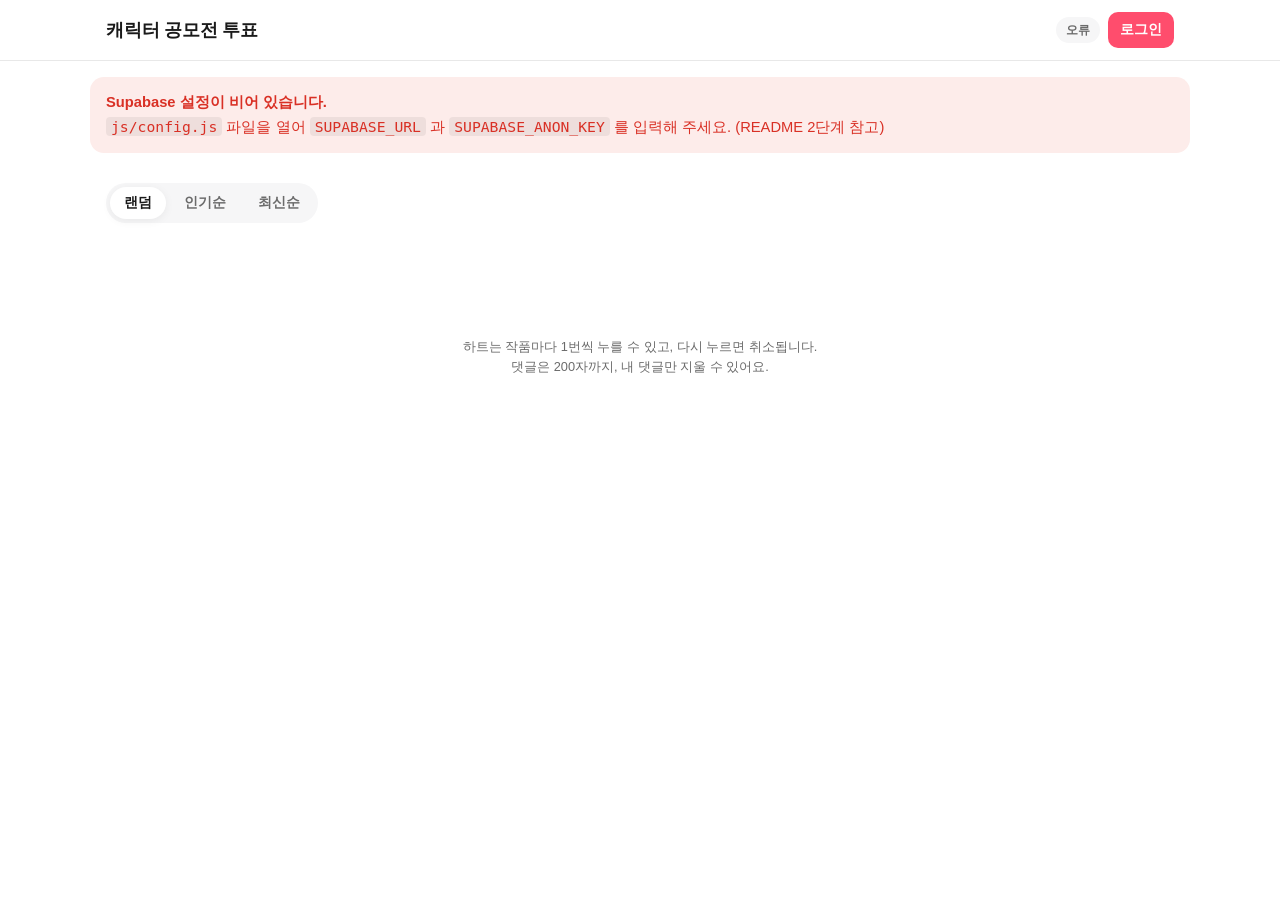
==== index.html @ 4acedfe7 "file upload v1.0" ====
<!DOCTYPE html>
<html lang="ko">
<head>
  <meta charset="UTF-8" />
  <meta name="viewport" content="width=device-width, initial-scale=1.0" />
  <title>캐릭터 공모전 투표</title>
  <meta name="description" content="학생들이 만든 캐릭터 작품을 보고 하트와 댓글로 투표하세요." />
  <meta name="robots" content="noindex" /> <!-- 검색엔진 노출 방지 (교내용) -->
  <link rel="stylesheet" href="css/style.css" />
</head>
<body>

  <!-- ===================== 상단 헤더 ===================== -->
  <header class="header">
    <div class="header__inner">
      <h1 class="header__title" id="siteTitle">캐릭터 공모전 투표</h1>
      <div class="header__right">
        <!-- 투표 상태 배지: JS가 "투표 중" / "마감" 으로 바꿔줌 -->
        <span class="badge" id="voteBadge">불러오는 중…</span>

        <!-- 로그인 전: 로그인 버튼 -->
        <button class="btn btn--primary btn--small" id="loginBtn">로그인</button>

        <!-- 로그인 후: 이름 + 로그아웃 (처음엔 숨김) -->
        <div class="user-chip hidden" id="userChip">
          <strong id="userName"></strong>
          <button class="btn btn--ghost btn--small" id="logoutBtn">로그아웃</button>
        </div>
      </div>
    </div>
  </header>

  <!-- 설정 누락 등 심각한 오류 안내 (처음엔 숨김) -->
  <div class="alert hidden" id="fatalAlert"></div>

  <!-- 교사가 설정한 안내문 (내용이 없으면 자동으로 숨겨짐) -->
  <div class="notice" id="notice"></div>

  <!-- ===================== 본문 ===================== -->
  <main class="container">

    <!-- 정렬 탭 + 작품 수 -->
    <div class="toolbar">
      <div class="tabs" role="tablist" aria-label="정렬">
        <button class="tab is-active" data-sort="random" role="tab">랜덤</button>
        <button class="tab" data-sort="popular" role="tab">인기순</button>
        <button class="tab" data-sort="newest" role="tab">최신순</button>
      </div>
      <span class="toolbar__count" id="artworkCount"></span>
    </div>

    <!-- 갤러리: JS가 카드들을 채워 넣음 -->
    <section class="grid" id="gallery" aria-live="polite">
      <!-- 로딩 중 스켈레톤 -->
      <div class="skeleton"></div><div class="skeleton"></div>
      <div class="skeleton"></div><div class="skeleton"></div>
    </section>

    <!-- 빈 목록 / 오류 상태 (JS가 토글) -->
    <div class="state hidden" id="galleryState"></div>
  </main>

  <footer class="footer">
    하트는 작품마다 1번씩 누를 수 있고, 다시 누르면 취소됩니다.<br />
    댓글은 200자까지, 내 댓글만 지울 수 있어요.
  </footer>

  <!-- ===================== 로그인 모달 ===================== -->
  <div class="modal hidden" id="loginModal" role="dialog" aria-modal="true" aria-labelledby="loginTitle">
    <div class="modal__panel modal__panel--login">
      <form class="login" id="loginForm" novalidate>
        <button type="button" class="modal__close" data-close="loginModal" aria-label="닫기">✕</button>
        <h2 class="login__title" id="loginTitle">투표 참여 로그인</h2>
        <p class="login__sub">참가 명단에 등록된 학생만 참여할 수 있어요.</p>

        <div class="field">
          <label for="school">학교</label>
          <select id="school" required>
            <option value="">학교를 선택하세요</option>
            <!-- JS가 list_schools() 결과로 채움 -->
          </select>
        </div>

        <div class="field">
          <label for="studentNo">학번</label>
          <input id="studentNo" type="text" inputmode="numeric" autocomplete="off"
                 placeholder="예: 10203 (1학년 2반 3번)" required />
        </div>

        <div class="field">
          <label for="studentName">이름</label>
          <input id="studentName" type="text" autocomplete="off" placeholder="예: 홍길동" required />
        </div>

        <!-- 개인정보 수집·이용 동의 -->
        <div class="consent">
          <label>
            <input type="checkbox" id="consent" />
            <span>개인정보 수집·이용에 동의합니다. (필수)</span>
          </label>
          <details>
            <summary>수집 항목·목적·보유 기간 보기</summary>
            <ul>
              <li><b>수집 항목</b>: 학교명, 학번, 이름</li>
              <li><b>이용 목적</b>: 공모전 참가자 확인, 중복 투표 방지, 결과 집계</li>
              <li><b>보유 기간</b>: 공모전 종료 후 결과 발표가 끝나면 지체 없이 파기</li>
              <li>동의하지 않으면 투표에 참여할 수 없으며, 작품 감상은 가능합니다.</li>
            </ul>
          </details>
        </div>

        <p class="form-error" id="loginError" role="alert"></p>

        <button type="submit" class="btn btn--primary btn--block" id="loginSubmit">참여하기</button>
      </form>
    </div>
  </div>

  <!-- ===================== 작품 상세 모달 ===================== -->
  <div class="modal hidden" id="detailModal" role="dialog" aria-modal="true" aria-labelledby="detailTitle">
    <div class="modal__panel">
      <div class="detail">
        <button type="button" class="modal__close" data-close="detailModal" aria-label="닫기">✕</button>

        <!-- 왼쪽(모바일은 위): 큰 이미지 -->
        <div class="detail__image">
          <img id="detailImage" src="" alt="" />
        </div>

        <!-- 오른쪽(모바일은 아래): 내용 + 하트 + 댓글 -->
        <div class="detail__body">
          <h2 class="detail__title" id="detailTitle"></h2>
          <div class="detail__author" id="detailAuthor"></div>
          <p class="detail__desc" id="detailDesc"></p>

          <div class="detail__actions">
            <button class="heart heart--big" id="detailHeart" type="button" aria-label="좋아요">
              <svg viewBox="0 0 24 24" aria-hidden="true">
                <path d="M12 21s-7.5-4.6-9.6-9.1C1 8.6 2.6 5 6.3 5c2 0 3.3 1.1 4.1 2.3L12 9l1.6-1.7C14.4 6.1 15.7 5 17.7 5c3.7 0 5.3 3.6 3.9 6.9C19.5 16.4 12 21 12 21z"/>
              </svg>
              <span id="detailLikeCount">0</span>
            </button>
            <span class="detail__hint" id="detailHint"></span>
          </div>

          <!-- 댓글 -->
          <section class="comments">
            <h3 class="comments__title">댓글 <span id="detailCommentCount">0</span></h3>
            <ul class="comment-list" id="commentList">
              <li class="state">댓글을 불러오는 중…</li>
            </ul>

            <form class="comment-form" id="commentForm">
              <textarea id="commentBody" maxlength="200" rows="3"
                        placeholder="작품에 대한 응원이나 감상을 남겨 주세요 (200자)"></textarea>
              <div class="comment-form__foot">
                <span class="char-count" id="charCount">0 / 200</span>
                <button type="submit" class="btn btn--primary btn--small" id="commentSubmit">댓글 남기기</button>
              </div>
            </form>
          </section>
        </div>
      </div>
    </div>
  </div>

  <!-- 짧은 알림 메시지 -->
  <div class="toast" id="toast" role="status"></div>

  <!-- ===================== 스크립트 ===================== -->
  <!-- 1) supabase-js v2 (CDN). 전역 변수 `supabase` 로 로드됨 -->
  <script src="https://cdn.jsdelivr.net/npm/@supabase/supabase-js@2"></script>
  <!-- 2) 연결 설정 (URL, anon key) -->
  <script src="js/config.js"></script>
  <!-- 3) 학생 화면 로직 -->
  <script src="js/app.js"></script>
</body>
</html>
---- css/style.css ----
/* =====================================================================
   학교 캐릭터 공모전 투표 사이트 - 공통 스타일
   ---------------------------------------------------------------------
   원칙
     - 모바일 우선: 기본은 1열, 화면이 넓어지면 2~4열로 늘어남
     - 흰 배경 + 포인트 컬러 1개(--accent, 하트 색)
     - 큰 이미지, 큰 하트 버튼, 짧은 애니메이션
   ===================================================================== */

/* ---------- 색상·크기 변수 ---------- */
:root {
  --accent: #ff4d6d;          /* 포인트 컬러 (하트, 버튼) */
  --accent-soft: #ffe3e9;     /* 포인트 컬러의 연한 배경 */
  --text: #1a1a1a;            /* 기본 글자색 */
  --text-sub: #6b6b6b;        /* 보조 글자색 */
  --line: #e8e8e8;            /* 구분선 */
  --bg: #ffffff;              /* 배경 */
  --bg-soft: #f6f6f7;         /* 연한 회색 배경 (입력창 등) */
  --danger: #d93025;          /* 오류 */
  --radius: 14px;             /* 모서리 둥글기 */
  --shadow: 0 2px 10px rgba(0, 0, 0, 0.06);
  --max-width: 1100px;
}

/* ---------- 기본 초기화 ---------- */
* { box-sizing: border-box; }

html, body {
  margin: 0;
  padding: 0;
  background: var(--bg);
  color: var(--text);
  font-family: -apple-system, BlinkMacSystemFont, "Apple SD Gothic Neo", "Pretendard",
               "Noto Sans KR", "Malgun Gothic", sans-serif;
  line-height: 1.5;
  -webkit-text-size-adjust: 100%;
}

body.modal-open { overflow: hidden; } /* 모달이 열리면 뒷배경 스크롤 잠금 */

button {
  font: inherit;
  cursor: pointer;
  border: none;
  background: none;
  color: inherit;
  padding: 0;
}
button:disabled { cursor: not-allowed; opacity: 0.55; }

input, select, textarea {
  font: inherit;
  color: inherit;
}

img { display: block; max-width: 100%; }

.hidden { display: none !important; }
.sr-only {              /* 화면에는 숨기고 스크린리더에만 읽히는 텍스트 */
  position: absolute; width: 1px; height: 1px; padding: 0; margin: -1px;
  overflow: hidden; clip: rect(0,0,0,0); white-space: nowrap; border: 0;
}

/* ---------- 상단 헤더 ---------- */
.header {
  position: sticky;
  top: 0;
  z-index: 20;
  background: rgba(255, 255, 255, 0.92);
  backdrop-filter: blur(8px);
  border-bottom: 1px solid var(--line);
}
.header__inner {
  max-width: var(--max-width);
  margin: 0 auto;
  padding: 12px 16px;
  display: flex;
  align-items: center;
  justify-content: space-between;
  gap: 12px;
}
.header__title {
  font-size: 1.1rem;
  font-weight: 800;
  margin: 0;
  letter-spacing: -0.01em;
  white-space: nowrap;
  overflow: hidden;
  text-overflow: ellipsis;
}
.header__right { display: flex; align-items: center; gap: 8px; flex-shrink: 0; }

/* 투표 상태 배지 */
.badge {
  font-size: 0.75rem;
  font-weight: 700;
  padding: 4px 10px;
  border-radius: 999px;
  background: var(--bg-soft);
  color: var(--text-sub);
  white-space: nowrap;
}
.badge--open { background: var(--accent-soft); color: var(--accent); }

/* 사용자 칩 (로그인 후 이름 표시) */
.user-chip {
  display: flex;
  align-items: center;
  gap: 6px;
  font-size: 0.85rem;
  color: var(--text-sub);
}
.user-chip strong { color: var(--text); }

/* ---------- 공통 버튼 ---------- */
.btn {
  display: inline-flex;
  align-items: center;
  justify-content: center;
  gap: 6px;
  padding: 10px 16px;
  border-radius: 10px;
  font-weight: 700;
  font-size: 0.95rem;
  background: var(--bg-soft);
  color: var(--text);
  transition: transform 0.08s ease, background 0.15s ease;
  min-height: 44px;             /* 손가락으로 누르기 좋은 최소 높이 */
}
.btn:active { transform: scale(0.97); }
.btn--primary { background: var(--accent); color: #fff; }
.btn--ghost { background: transparent; color: var(--text-sub); padding: 8px 10px; }
.btn--small { min-height: 36px; padding: 6px 12px; font-size: 0.85rem; }
.btn--block { width: 100%; }

/* ---------- 안내문 / 알림 ---------- */
.notice {
  max-width: var(--max-width);
  margin: 12px auto 0;
  padding: 12px 16px;
  background: var(--accent-soft);
  color: #8a1c33;
  border-radius: var(--radius);
  font-size: 0.92rem;
}
.notice:empty { display: none; }

/* 상단 전체 오류(설정 누락 등) */
.alert {
  max-width: var(--max-width);
  margin: 16px auto;
  padding: 14px 16px;
  border-radius: var(--radius);
  background: #fdecea;
  color: var(--danger);
  font-size: 0.92rem;
  line-height: 1.6;
}
.alert code { background: rgba(0,0,0,0.06); padding: 1px 5px; border-radius: 4px; }

/* ---------- 본문 컨테이너 ---------- */
.container {
  max-width: var(--max-width);
  margin: 0 auto;
  padding: 0 16px 80px;
}

/* ---------- 정렬 탭 ---------- */
.toolbar {
  display: flex;
  align-items: center;
  justify-content: space-between;
  gap: 8px;
  padding: 14px 0 10px;
}
.toolbar__count { font-size: 0.85rem; color: var(--text-sub); }
.tabs { display: flex; gap: 4px; background: var(--bg-soft); padding: 4px; border-radius: 999px; }
.tab {
  padding: 6px 14px;
  border-radius: 999px;
  font-size: 0.85rem;
  font-weight: 700;
  color: var(--text-sub);
  transition: background 0.15s ease, color 0.15s ease;
}
.tab.is-active { background: #fff; color: var(--text); box-shadow: var(--shadow); }

/* ---------- 갤러리 그리드 ---------- */
.grid {
  display: grid;
  grid-template-columns: 1fr;          /* 모바일: 1열 */
  gap: 18px;
}
@media (min-width: 560px)  { .grid { grid-template-columns: repeat(2, 1fr); } }
@media (min-width: 900px)  { .grid { grid-template-columns: repeat(3, 1fr); gap: 22px; } }
@media (min-width: 1200px) { .grid { grid-template-columns: repeat(4, 1fr); } }

/* 작품 카드 */
.card {
  background: #fff;
  border: 1px solid var(--line);
  border-radius: var(--radius);
  overflow: hidden;
  display: flex;
  flex-direction: column;
  transition: transform 0.15s ease, box-shadow 0.15s ease;
}
.card:hover { transform: translateY(-2px); box-shadow: var(--shadow); }

.card__image-btn {
  position: relative;
  width: 100%;
  aspect-ratio: 1 / 1;            /* 정사각형 썸네일 */
  background: var(--bg-soft);
  overflow: hidden;
}
.card__image-btn img {
  width: 100%;
  height: 100%;
  object-fit: cover;              /* 카드에서는 꽉 채우고, 상세에서 원본 비율로 보여줌 */
  transition: transform 0.25s ease;
}
.card:hover .card__image-btn img { transform: scale(1.03); }

.card__body { padding: 12px 14px 14px; display: flex; flex-direction: column; gap: 6px; }
.card__title {
  margin: 0;
  font-size: 1rem;
  font-weight: 800;
  text-align: left;
  line-height: 1.35;
  display: -webkit-box;
  -webkit-line-clamp: 2;          /* 2줄 넘으면 ... */
  -webkit-box-orient: vertical;
  overflow: hidden;
}
.card__author { font-size: 0.8rem; color: var(--text-sub); }
.card__desc {
  margin: 0;
  font-size: 0.85rem;
  color: var(--text-sub);
  display: -webkit-box;
  -webkit-line-clamp: 2;
  -webkit-box-orient: vertical;
  overflow: hidden;
}
.card__actions {
  display: flex;
  align-items: center;
  justify-content: space-between;
  margin-top: 6px;
}
.comment-count {
  display: inline-flex;
  align-items: center;
  gap: 5px;
  font-size: 0.9rem;
  color: var(--text-sub);
  padding: 6px 10px;
  border-radius: 8px;
  min-height: 40px;
}
.comment-count:hover { background: var(--bg-soft); }

/* ---------- 하트(좋아요) 버튼 ---------- */
.heart {
  display: inline-flex;
  align-items: center;
  gap: 6px;
  padding: 6px 12px 6px 8px;
  border-radius: 999px;
  border: 1.5px solid var(--line);
  font-weight: 800;
  font-size: 1rem;
  color: var(--text-sub);
  min-height: 44px;
  transition: border-color 0.15s ease, color 0.15s ease, background 0.15s ease;
  user-select: none;
}
.heart svg { width: 26px; height: 26px; fill: none; stroke: currentColor; stroke-width: 2; transition: transform 0.15s ease; }
.heart:hover { border-color: var(--accent); color: var(--accent); }
.heart.is-liked { border-color: var(--accent); background: var(--accent-soft); color: var(--accent); }
.heart.is-liked svg { fill: var(--accent); stroke: var(--accent); }

/* 누를 때 짧은 "콩" 애니메이션 */
.heart.pop svg { animation: heart-pop 0.35s ease; }
@keyframes heart-pop {
  0%   { transform: scale(1); }
  40%  { transform: scale(1.4); }
  70%  { transform: scale(0.9); }
  100% { transform: scale(1); }
}

/* 상세 모달용 큰 하트 */
.heart--big { font-size: 1.15rem; padding: 10px 18px 10px 14px; min-height: 52px; }
.heart--big svg { width: 32px; height: 32px; }

/* ---------- 상태 표시 (로딩/빈 목록/오류) ---------- */
.state {
  text-align: center;
  padding: 60px 16px;
  color: var(--text-sub);
  font-size: 0.95rem;
}
.state--error { color: var(--danger); }
.spinner {
  width: 32px; height: 32px;
  margin: 0 auto 14px;
  border: 3px solid var(--line);
  border-top-color: var(--accent);
  border-radius: 50%;
  animation: spin 0.8s linear infinite;
}
@keyframes spin { to { transform: rotate(360deg); } }

/* 스켈레톤(로딩 중 회색 카드) */
.skeleton {
  border-radius: var(--radius);
  background: linear-gradient(90deg, #f0f0f0 25%, #f8f8f8 50%, #f0f0f0 75%);
  background-size: 200% 100%;
  animation: shimmer 1.2s infinite;
  aspect-ratio: 1 / 1.3;
}
@keyframes shimmer { to { background-position: -200% 0; } }

/* ---------- 모달 공통 ---------- */
.modal {
  position: fixed;
  inset: 0;
  z-index: 50;
  display: flex;
  align-items: flex-end;              /* 모바일: 아래에서 올라오는 시트 */
  justify-content: center;
  background: rgba(0, 0, 0, 0.55);
  animation: fade-in 0.15s ease;
}
@keyframes fade-in { from { opacity: 0; } to { opacity: 1; } }

.modal__panel {
  background: #fff;
  width: 100%;
  max-height: 94vh;
  border-radius: 20px 20px 0 0;
  overflow-y: auto;
  animation: slide-up 0.2s ease;
  -webkit-overflow-scrolling: touch;
}
@keyframes slide-up { from { transform: translateY(30px); opacity: 0; } to { transform: none; opacity: 1; } }

@media (min-width: 700px) {
  .modal { align-items: center; padding: 20px; }
  .modal__panel { max-width: 920px; border-radius: 20px; max-height: 90vh; }
}

.modal__close {
  position: absolute;
  top: 10px; right: 10px;
  width: 40px; height: 40px;
  border-radius: 50%;
  background: rgba(255,255,255,0.9);
  box-shadow: var(--shadow);
  font-size: 1.3rem;
  line-height: 1;
  z-index: 2;
}

/* ---------- 상세(작품 크게 보기) 모달 ---------- */
.detail { position: relative; }
.detail__image {
  background: #111;
  display: flex;
  align-items: center;
  justify-content: center;
  max-height: 60vh;
}
.detail__image img { max-height: 60vh; width: auto; max-width: 100%; object-fit: contain; }
.detail__body { padding: 18px 18px 24px; }
.detail__title { margin: 0 0 4px; font-size: 1.3rem; font-weight: 800; }
.detail__author { color: var(--text-sub); font-size: 0.9rem; margin-bottom: 10px; }
.detail__desc { white-space: pre-wrap; font-size: 0.97rem; margin: 0 0 16px; color: #333; }
.detail__actions {
  display: flex;
  align-items: center;
  gap: 12px;
  padding: 14px 0;
  border-top: 1px solid var(--line);
  border-bottom: 1px solid var(--line);
}
.detail__hint { font-size: 0.85rem; color: var(--text-sub); }

/* 데스크톱에서는 이미지 왼쪽, 내용 오른쪽 2단 */
@media (min-width: 700px) {
  .detail { display: grid; grid-template-columns: 1.1fr 1fr; }
  .detail__image, .detail__image img { max-height: 90vh; }
  .detail__image { min-height: 420px; }
  .detail__body { max-height: 90vh; overflow-y: auto; }
}

/* ---------- 댓글 ---------- */
.comments { margin-top: 16px; }
.comments__title { font-size: 1rem; font-weight: 800; margin: 0 0 10px; display: flex; gap: 6px; align-items: center; }
.comments__title span { color: var(--accent); }
.comment-list { list-style: none; padding: 0; margin: 0 0 14px; display: flex; flex-direction: column; gap: 10px; }
.comment {
  background: var(--bg-soft);
  border-radius: 12px;
  padding: 10px 12px;
}
.comment__head { display: flex; justify-content: space-between; align-items: center; font-size: 0.8rem; color: var(--text-sub); margin-bottom: 4px; }
.comment__author { font-weight: 700; color: var(--text); }
.comment__body { margin: 0; font-size: 0.95rem; white-space: pre-wrap; word-break: break-word; }
.comment__delete { font-size: 0.78rem; color: var(--text-sub); padding: 4px 6px; border-radius: 6px; }
.comment__delete:hover { color: var(--danger); background: #fff; }
.comment--mine { outline: 1.5px solid var(--accent-soft); }

.comment-form { display: flex; flex-direction: column; gap: 8px; }
.comment-form textarea {
  width: 100%;
  min-height: 80px;
  resize: vertical;
  padding: 12px;
  border: 1.5px solid var(--line);
  border-radius: 12px;
  background: #fff;
  outline: none;
}
.comment-form textarea:focus { border-color: var(--accent); }
.comment-form__foot { display: flex; justify-content: space-between; align-items: center; }
.char-count { font-size: 0.8rem; color: var(--text-sub); }
.char-count.is-over { color: var(--danger); font-weight: 700; }

/* ---------- 로그인 모달 ---------- */
.login { padding: 24px 20px 28px; position: relative; }
.login__title { margin: 0 0 6px; font-size: 1.3rem; font-weight: 800; }
.login__sub { margin: 0 0 18px; color: var(--text-sub); font-size: 0.92rem; }
.field { display: flex; flex-direction: column; gap: 6px; margin-bottom: 14px; }
.field label { font-size: 0.85rem; font-weight: 700; color: var(--text-sub); }
.field input, .field select {
  width: 100%;
  padding: 12px 14px;
  border: 1.5px solid var(--line);
  border-radius: 12px;
  background: #fff;
  outline: none;
  min-height: 48px;
  font-size: 1rem;
}
.field input:focus, .field select:focus { border-color: var(--accent); }

.consent {
  background: var(--bg-soft);
  border-radius: 12px;
  padding: 12px 14px;
  margin: 6px 0 16px;
  font-size: 0.88rem;
}
.consent label { display: flex; gap: 10px; align-items: flex-start; cursor: pointer; font-weight: 700; }
.consent input { width: 20px; height: 20px; margin-top: 2px; accent-color: var(--accent); flex-shrink: 0; }
.consent details { margin-top: 8px; color: var(--text-sub); font-size: 0.82rem; }
.consent summary { cursor: pointer; font-weight: 700; }
.consent ul { margin: 6px 0 0; padding-left: 18px; }

.form-error {
  color: var(--danger);
  font-size: 0.88rem;
  min-height: 1.2em;
  margin: 0 0 10px;
}
@media (min-width: 700px) { .modal__panel--login { max-width: 440px; } }

/* ---------- 토스트 (짧은 알림) ---------- */
.toast {
  position: fixed;
  left: 50%;
  bottom: 24px;
  transform: translateX(-50%) translateY(20px);
  background: #222;
  color: #fff;
  padding: 12px 18px;
  border-radius: 12px;
  font-size: 0.9rem;
  opacity: 0;
  pointer-events: none;
  transition: opacity 0.2s ease, transform 0.2s ease;
  z-index: 100;
  max-width: calc(100% - 32px);
  text-align: center;
}
.toast.is-visible { opacity: 1; transform: translateX(-50%) translateY(0); }
.toast--error { background: var(--danger); }

/* ---------- 하단 안내 ---------- */
.footer {
  text-align: center;
  color: var(--text-sub);
  font-size: 0.8rem;
  padding: 24px 16px 40px;
}
.footer a { color: inherit; }
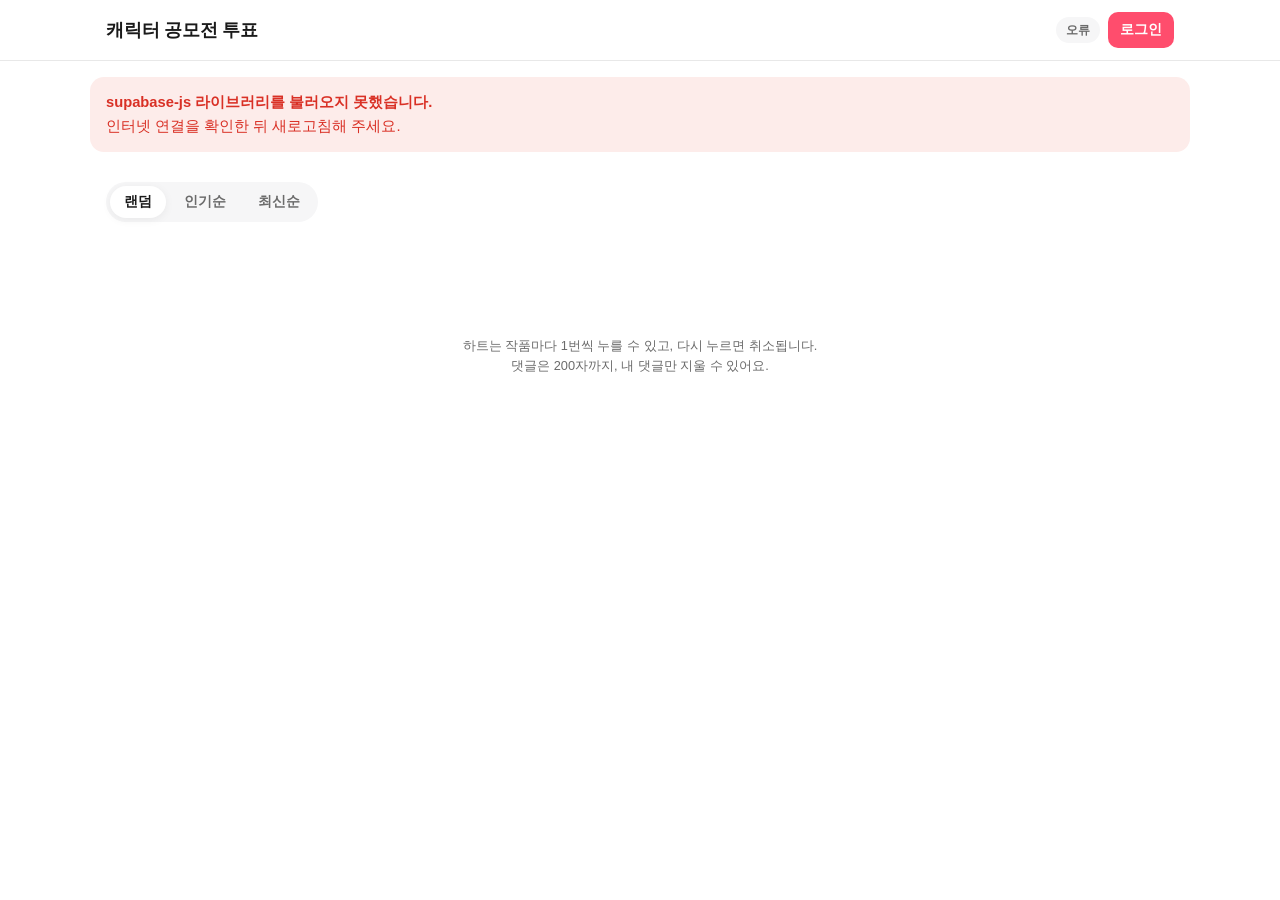
==== commit 1a1cff0c: "v1.10" ====
--- a/index.html
+++ b/index.html
@@ -75,10 +75,7 @@
 
         <div class="field">
           <label for="school">학교</label>
-          <select id="school" required>
-            <option value="">학교를 선택하세요</option>
-            <!-- JS가 list_schools() 결과로 채움 -->
-          </select>
+          <input id="school" type="text" autocomplete="off" placeholder="예: 경인고등학교" required />
         </div>
 
         <div class="field">
